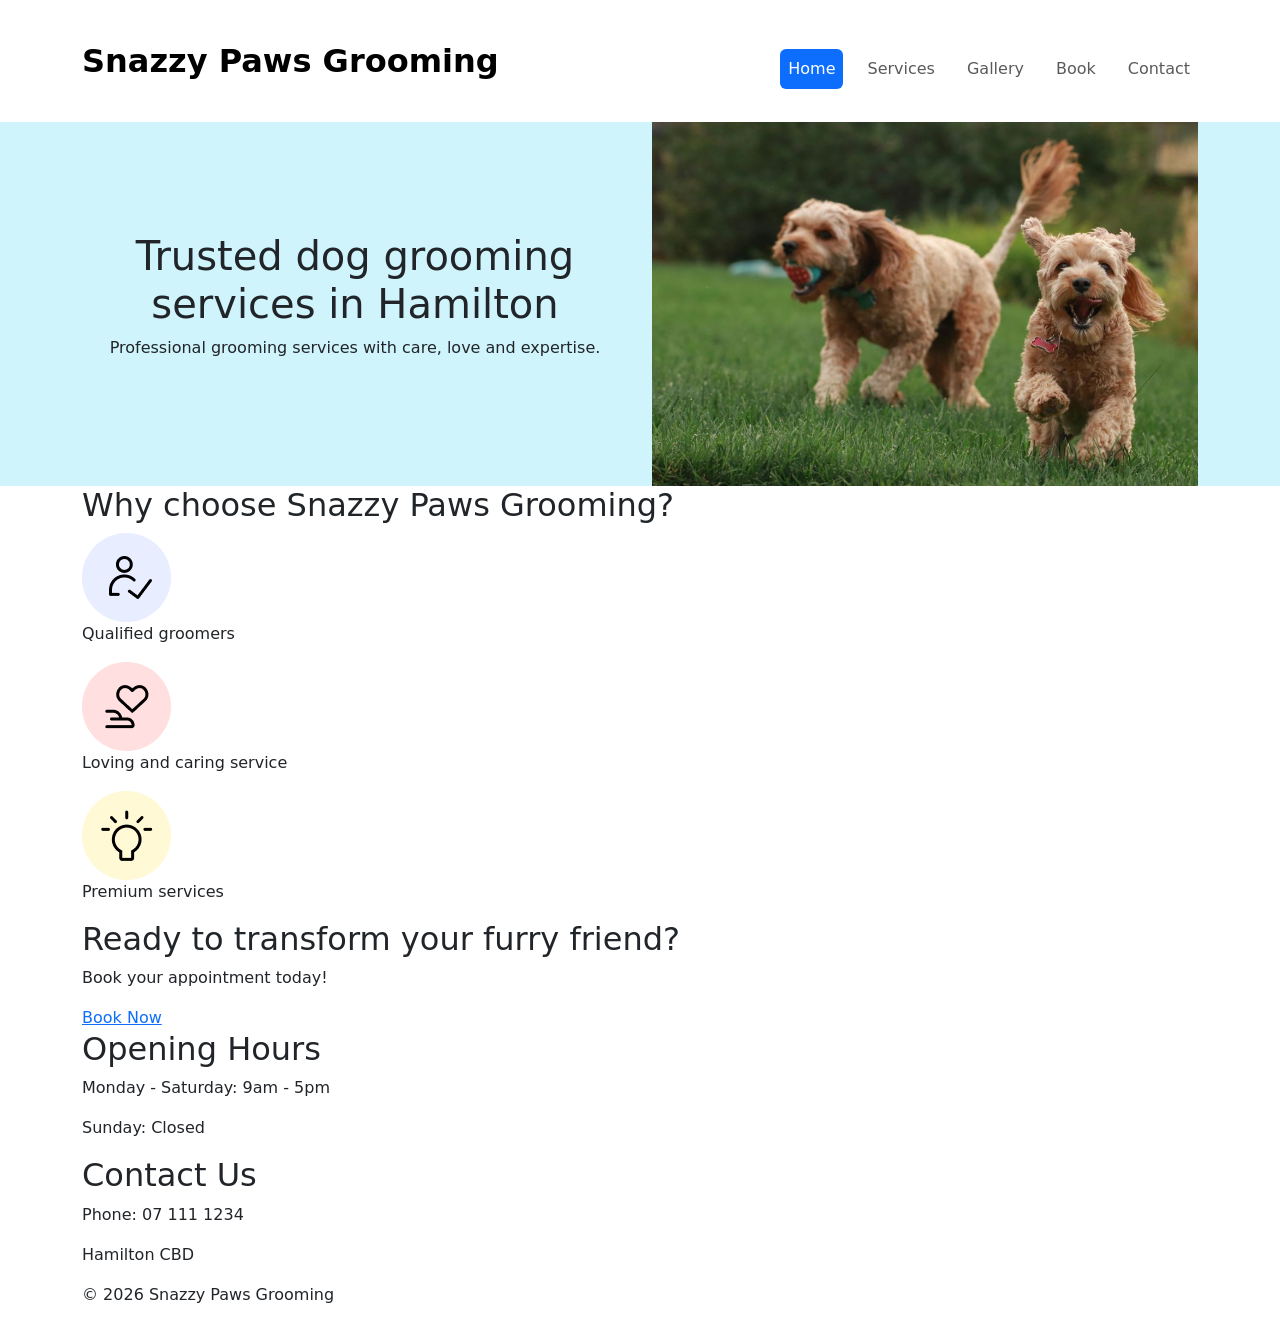
==== BIT607_AS3/index.html @ 7dbdc630 "updated nav" ====
<!doctype html>
<html lang="en">

<head>
  <meta charset="utf-8">
  <meta name="viewport" content="width=device-width, initial-scale=1">
  <title>Home - Snazzy Paws Grooming</title>
  <meta name="description"
    content="Trusted dog grooming services in Hamilton CBD. Professional grooming for dogs of all breeds and ages.">
  <!--bootstrap CSS-->
  <link href="https://cdn.jsdelivr.net/npm/bootstrap@5.3.8/dist/css/bootstrap.min.css" rel="stylesheet"
    integrity="sha384-sRIl4kxILFvY47J16cr9ZwB07vP4J8+LH7qKQnuqkuIAvNWLzeN8tE5YBujZqJLB" crossorigin="anonymous">
</head>

<body>
  <!--header-->
  <header>
    <nav class="navbar navbar-expand-lg mt-4" aria-label="top navigation">
      <div class="container">
        <!--company name-->
        <a href="index.html" class="navbar-brand fw-bold fs-2">Snazzy Paws Grooming</a>
        <!--hamburger menu button-->
        <button class="navbar-toggler" type="button" data-bs-toggle="collapse" data-bs-target="#navbarText"
          aria-controls="navbarText" aria-expanded="false" aria-label="Toggle navigation">
          <span class="navbar-toggler-icon"></span>
        </button>
        <!--navigation menu-->
        <div class="collapse navbar-collapse text-center mt-3" id="navbarText">
          <ul class="navbar-nav ms-auto nav-pills gap-1 gap-lg-3">
            <li class="nav-item">
              <a href="index.html" class="nav-link active text-white" aria-current="true">Home</a>
            </li>
            <li class="nav-item"><a href="services.html" class="nav-link">Services</a></li>
            <li class="nav-item"><a href="gallery.html" class="nav-link">Gallery</a></li>
            <li class="nav-item"><a href="booking.html" class="nav-link">Book</a></li>
            <li class="nav-item"><a href="contact.html" class="nav-link">Contact</a></li>
          </ul>
        </div>
      </div>
    </nav>
  </header>

  <!--main content-->
  <main class="mt-4">
    <section class="container-fluid bg-info-subtle">
      <div class="container">
        <div class="row align-items-center">
          <div class="col-lg-6 text-center">
            <h1>Trusted dog grooming services in Hamilton</h1>
            <p>Professional grooming services with care, love and expertise.</p>
          </div>
          <div class="col-lg-6 text-center">
            <!--main image-->
            <img src="images/happydogs.jpg" class="img-fluid" alt="" aria-hidden="true">
            <!--photo credit: Mia Anderson on Unsplash-->
          </div>
        </div>
      </div>
    </section>

    <section class="why-us">
      <div class="container">
        <h2>Why choose Snazzy Paws Grooming?</h2>
        <div class="row">
          <div>
            <img src="images/expert.png" alt="" aria-hidden="true" width="89" height="89">
            <p>Qualified groomers</p>
          </div>
          <div>
            <img src="images/heart.png" alt="" aria-hidden="true" width="89" height="89">
            <p>Loving and caring service</p>
          </div>
          <div>
            <img src="images/bulb.png" alt="" aria-hidden="true" width="89" height="89">
            <p>Premium services</p>
          </div>
        </div>
      </div>
    </section>

    <!--call to action book now-->
    <section class="call-to-action">
      <div class="container">
        <h2>Ready to transform your furry friend?</h2>
        <p>Book your appointment today!</p>
        <!--button-->
        <a href="booking.html" class="btn-booknow">Book Now</a>
      </div>
    </section>
  </main>

  <!--footer-->
  <footer>
    <div class="container">
      <div>
        <h2>Opening Hours</h2>
        <p>Monday - Saturday: 9am - 5pm</p>
        <p>Sunday: Closed</p>
      </div>
      <div>
        <h2>Contact Us</h2>
        <p>Phone: 07 111 1234</p>
        <p>Hamilton CBD</p>
      </div>
      <p>&copy; 2026 Snazzy Paws Grooming</p>
    </div>
  </footer>
  <!--bootstrap JS-->
  <script src="https://cdn.jsdelivr.net/npm/bootstrap@5.3.8/dist/js/bootstrap.bundle.min.js"
    integrity="sha384-FKyoEForCGlyvwx9Hj09JcYn3nv7wiPVlz7YYwJrWVcXK/BmnVDxM+D2scQbITxI"
    crossorigin="anonymous"></script>
</body>

</html>
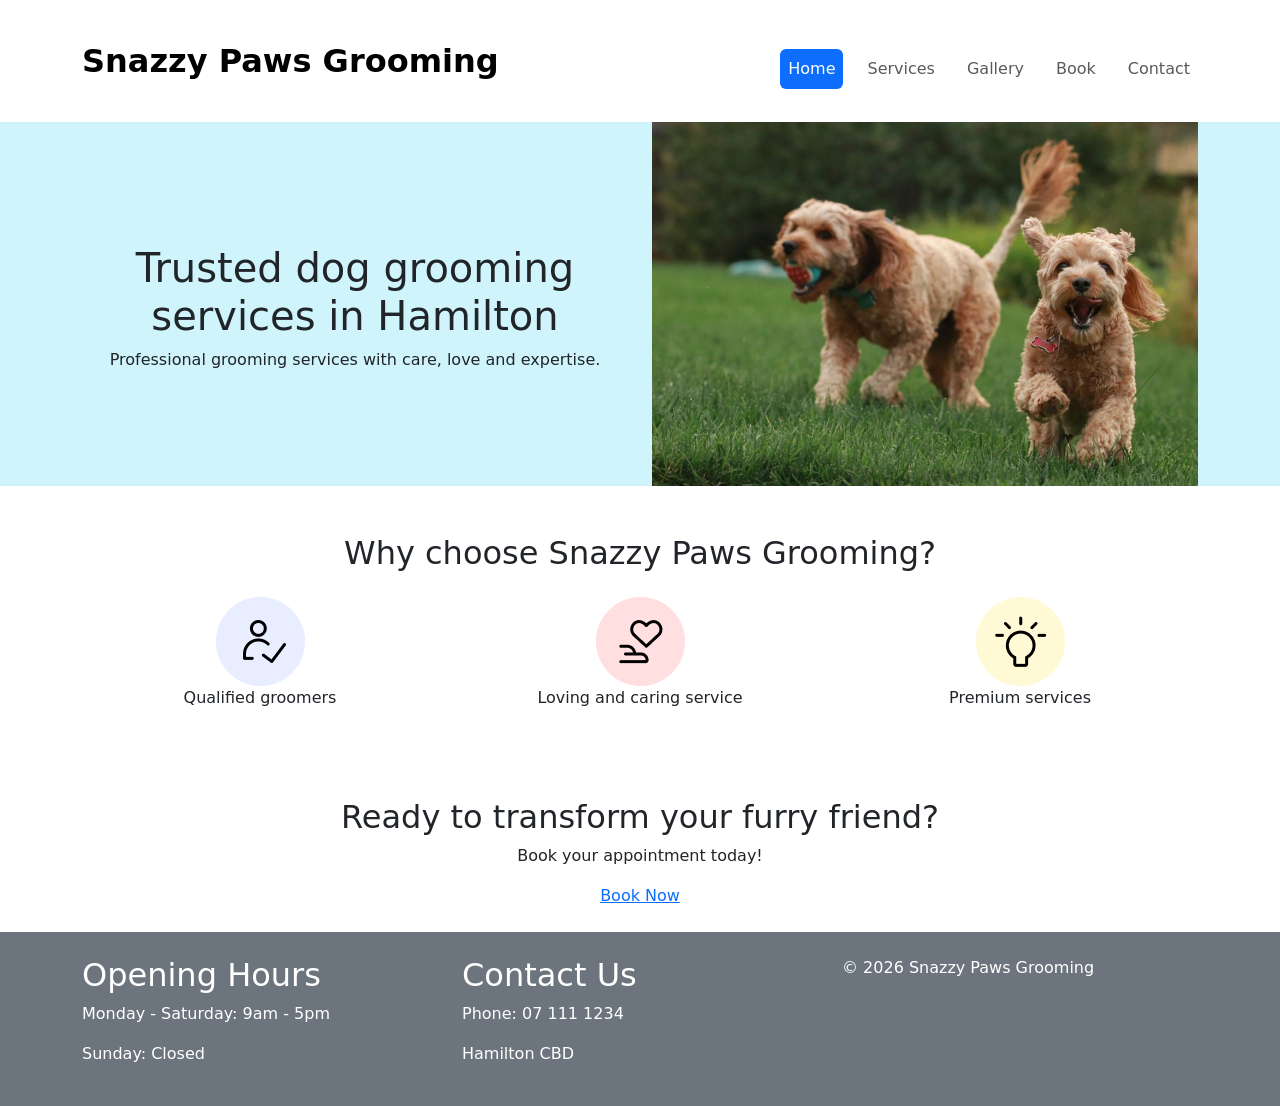
==== commit a51b0279: "updated footer" ====
--- a/BIT607_AS3/index.html
+++ b/BIT607_AS3/index.html
@@ -20,7 +20,7 @@
         <!--company name-->
         <a href="index.html" class="navbar-brand fw-bold fs-2">Snazzy Paws Grooming</a>
         <!--hamburger menu button-->
-        <button class="navbar-toggler" type="button" data-bs-toggle="collapse" data-bs-target="#navbarText"
+        <button class="navbar-toggler p-1" type="button" data-bs-toggle="collapse" data-bs-target="#navbarText"
           aria-controls="navbarText" aria-expanded="false" aria-label="Toggle navigation">
           <span class="navbar-toggler-icon"></span>
         </button>
@@ -45,32 +45,32 @@
     <section class="container-fluid bg-info-subtle">
       <div class="container">
         <div class="row align-items-center">
-          <div class="col-lg-6 text-center">
+          <div class="col-lg-6 text-center pt-4">
             <h1>Trusted dog grooming services in Hamilton</h1>
             <p>Professional grooming services with care, love and expertise.</p>
           </div>
           <div class="col-lg-6 text-center">
             <!--main image-->
-            <img src="images/happydogs.jpg" class="img-fluid" alt="" aria-hidden="true">
+            <img src="images/happydogs.jpg" class="img-fluid" alt="" aria-hidden="true" width="1000" height="667">
             <!--photo credit: Mia Anderson on Unsplash-->
           </div>
         </div>
       </div>
     </section>
 
-    <section class="why-us">
+    <section class="p-4 p-lg-5 text-center">
       <div class="container">
-        <h2>Why choose Snazzy Paws Grooming?</h2>
-        <div class="row">
-          <div>
+        <h2 class="mb-4">Why choose Snazzy Paws Grooming?</h2>
+        <div class="row row-cols-3">
+          <div class="col">
             <img src="images/expert.png" alt="" aria-hidden="true" width="89" height="89">
             <p>Qualified groomers</p>
           </div>
-          <div>
+          <div class="col">
             <img src="images/heart.png" alt="" aria-hidden="true" width="89" height="89">
             <p>Loving and caring service</p>
           </div>
-          <div>
+          <div class="col">
             <img src="images/bulb.png" alt="" aria-hidden="true" width="89" height="89">
             <p>Premium services</p>
           </div>
@@ -79,7 +79,7 @@
     </section>
 
     <!--call to action book now-->
-    <section class="call-to-action">
+    <section class="py-4 text-center">
       <div class="container">
         <h2>Ready to transform your furry friend?</h2>
         <p>Book your appointment today!</p>
@@ -90,19 +90,23 @@
   </main>
 
   <!--footer-->
-  <footer>
-    <div class="container">
-      <div>
-        <h2>Opening Hours</h2>
-        <p>Monday - Saturday: 9am - 5pm</p>
-        <p>Sunday: Closed</p>
+  <footer class="bg-secondary text-white">
+    <div class="container py-4">
+      <div class="row">
+        <div class="col-md-4">
+          <h2>Opening Hours</h2>
+          <p>Monday - Saturday: 9am - 5pm</p>
+          <p>Sunday: Closed</p>
+        </div>
+        <div class="col-md-4">
+          <h2>Contact Us</h2>
+          <p>Phone: 07 111 1234</p>
+          <p>Hamilton CBD</p>
+        </div>
+        <div class="col-md-4">
+          <p>&copy; 2026 Snazzy Paws Grooming</p>
+        </div>
       </div>
-      <div>
-        <h2>Contact Us</h2>
-        <p>Phone: 07 111 1234</p>
-        <p>Hamilton CBD</p>
-      </div>
-      <p>&copy; 2026 Snazzy Paws Grooming</p>
     </div>
   </footer>
   <!--bootstrap JS-->
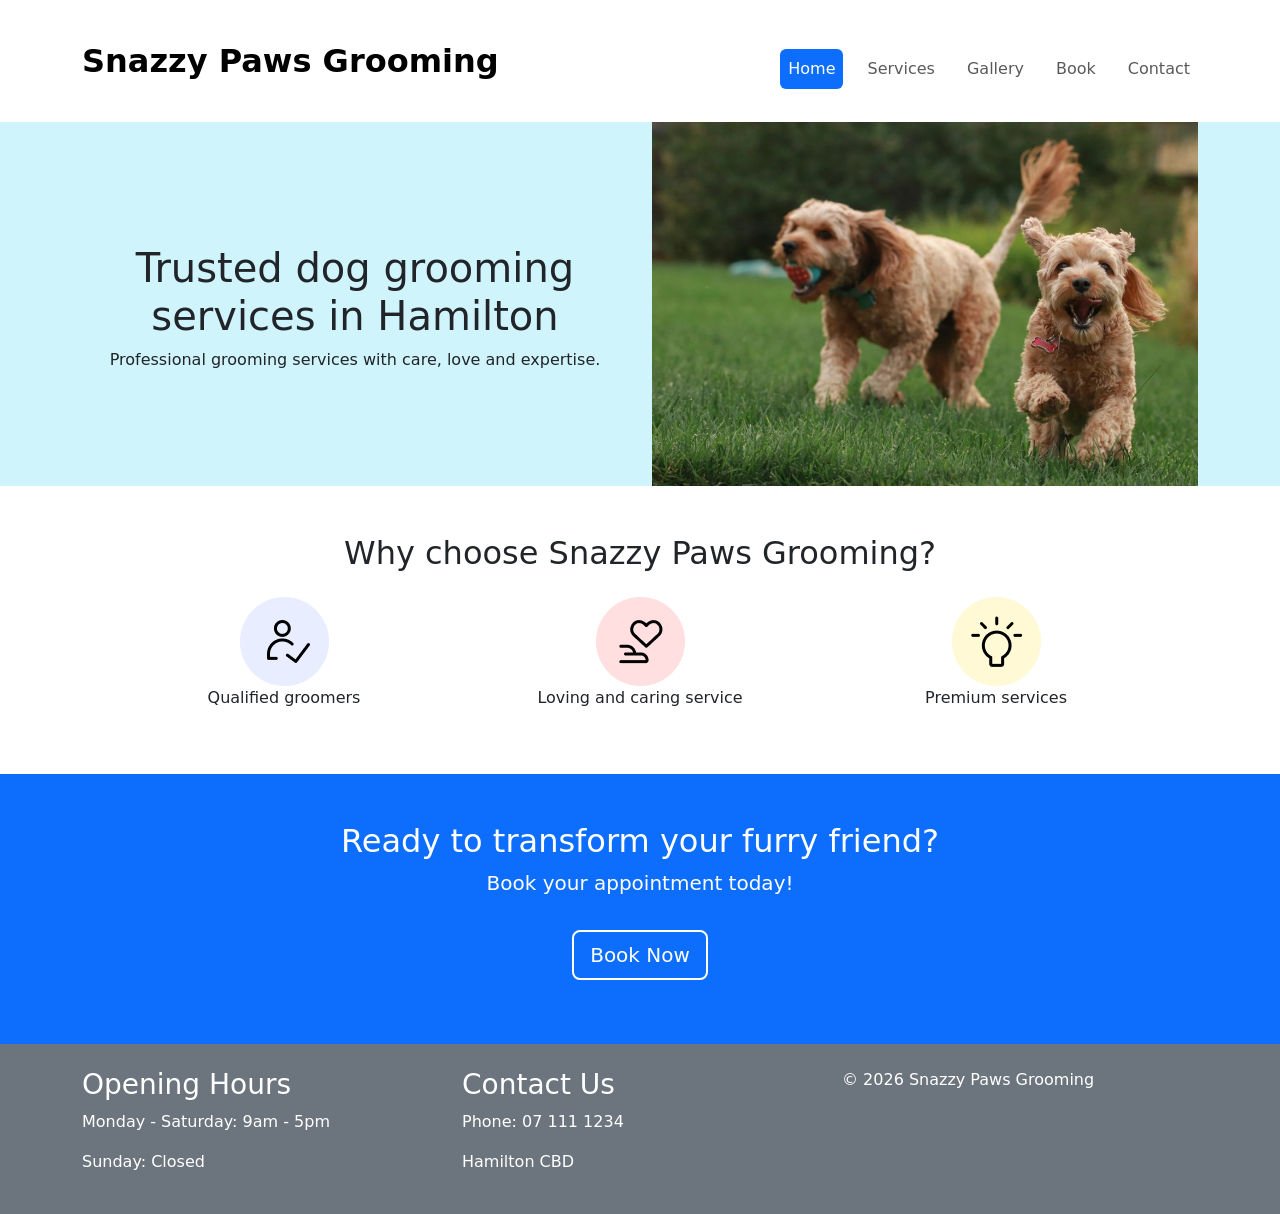
==== commit 17f62c82: "homepage refactor" ====
--- a/BIT607_AS3/index.html
+++ b/BIT607_AS3/index.html
@@ -42,7 +42,7 @@
 
   <!--main content-->
   <main class="mt-4">
-    <section class="container-fluid bg-info-subtle">
+    <section class="bg-info-subtle">
       <div class="container">
         <div class="row align-items-center">
           <div class="col-lg-6 text-center pt-4">
@@ -58,8 +58,8 @@
       </div>
     </section>
 
-    <section class="p-4 p-lg-5 text-center">
-      <div class="container">
+    <section class="text-center">
+      <div class="container p-4 p-lg-5">
         <h2 class="mb-4">Why choose Snazzy Paws Grooming?</h2>
         <div class="row row-cols-3">
           <div class="col">
@@ -79,12 +79,14 @@
     </section>
 
     <!--call to action book now-->
-    <section class="py-4 text-center">
-      <div class="container">
+    <section class="text-center bg-primary text-white">
+      <div class="container p-4 p-lg-5">
         <h2>Ready to transform your furry friend?</h2>
-        <p>Book your appointment today!</p>
-        <!--button-->
-        <a href="booking.html" class="btn-booknow">Book Now</a>
+        <!--increased the font size-->
+        <p class="fs-5">Book your appointment today!
+        </p>
+        <!--button make the border white and set margin around-->
+        <a href="booking.html" class="btn btn-primary btn-lg border-2 border-white m-3">Book Now</a>
       </div>
     </section>
   </main>
@@ -94,12 +96,12 @@
     <div class="container py-4">
       <div class="row">
         <div class="col-md-4">
-          <h2>Opening Hours</h2>
+          <h3>Opening Hours</h3>
           <p>Monday - Saturday: 9am - 5pm</p>
           <p>Sunday: Closed</p>
         </div>
         <div class="col-md-4">
-          <h2>Contact Us</h2>
+          <h3>Contact Us</h3>
           <p>Phone: 07 111 1234</p>
           <p>Hamilton CBD</p>
         </div>
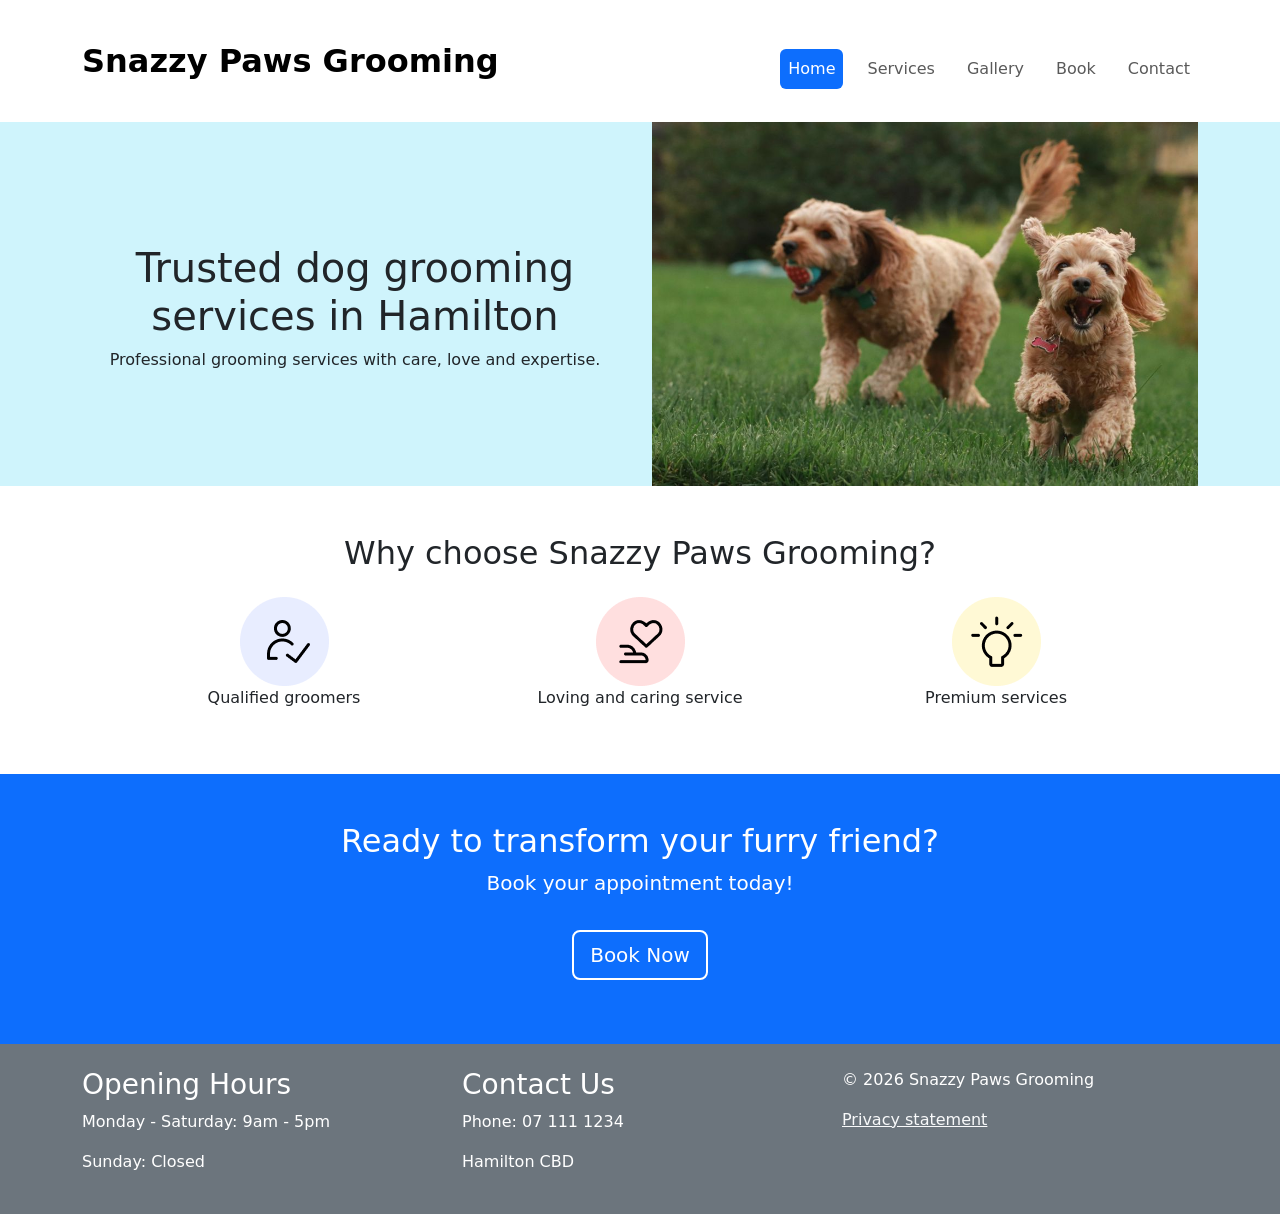
==== commit 20e3def4: "privacy page added" ====
--- a/BIT607_AS3/index.html
+++ b/BIT607_AS3/index.html
@@ -107,6 +107,8 @@
         </div>
         <div class="col-md-4">
           <p>&copy; 2026 Snazzy Paws Grooming</p>
+          <a href="privacy.html" class="text-light">Privacy statement</a>
+
         </div>
       </div>
     </div>
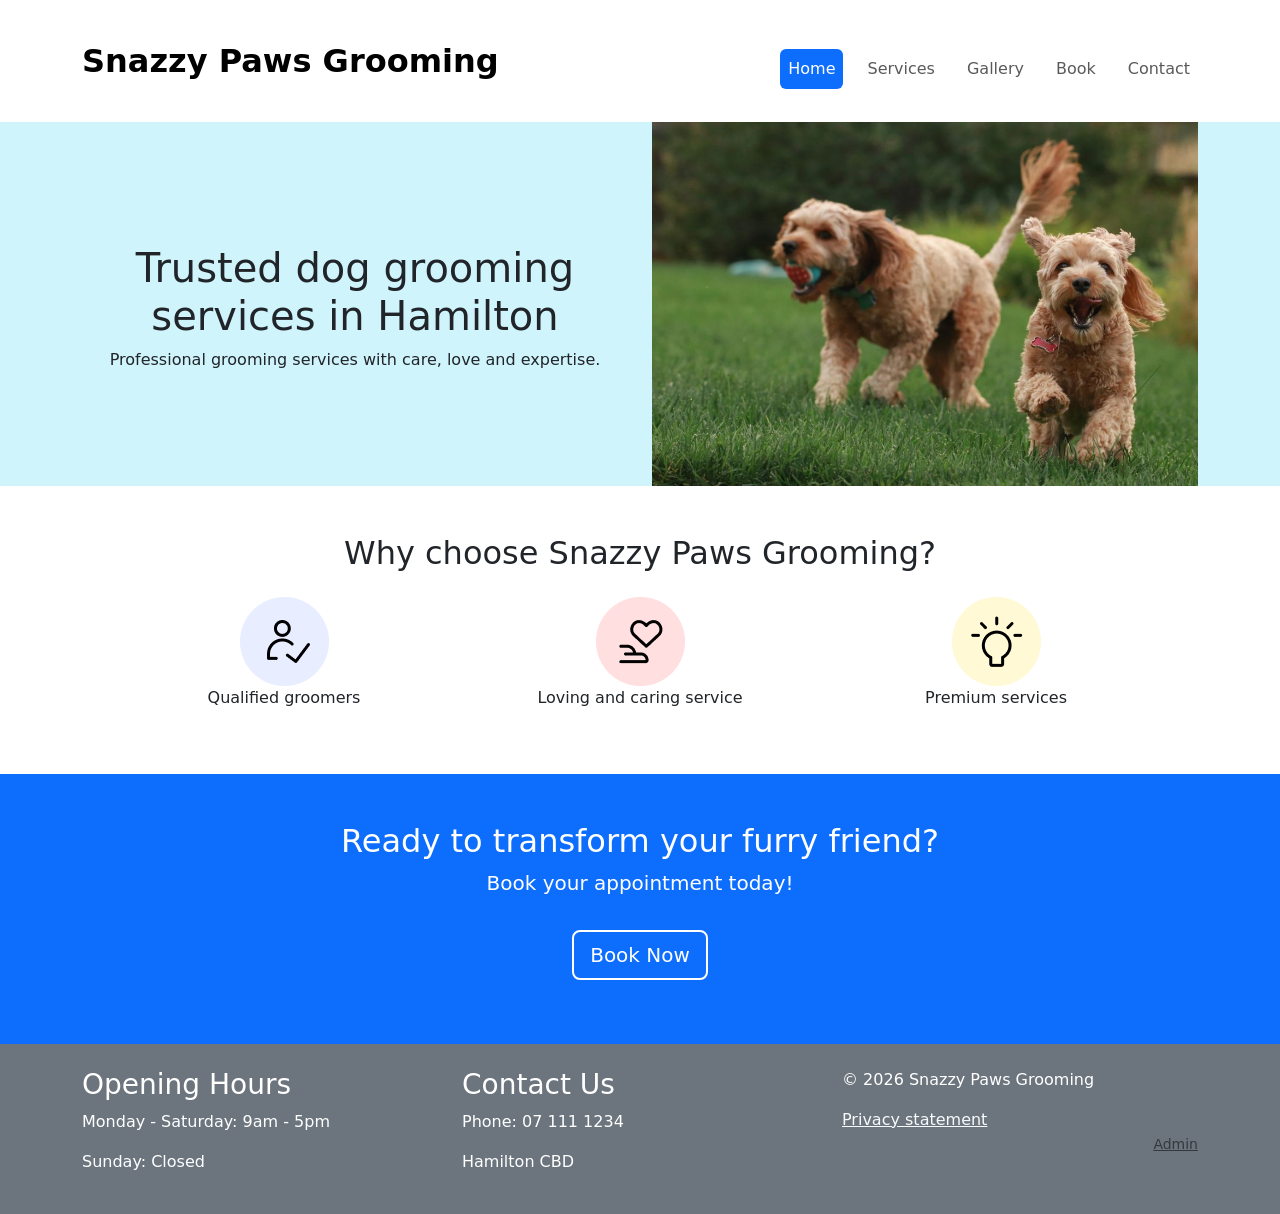
==== commit 0f09137a: "roster page added" ====
--- a/BIT607_AS3/index.html
+++ b/BIT607_AS3/index.html
@@ -108,6 +108,9 @@
         <div class="col-md-4">
           <p>&copy; 2026 Snazzy Paws Grooming</p>
           <a href="privacy.html" class="text-light">Privacy statement</a>
+          <p class="text-end">
+            <a href="roster.html" class="text-muted small">Admin</a>
+          </p>
 
         </div>
       </div>
